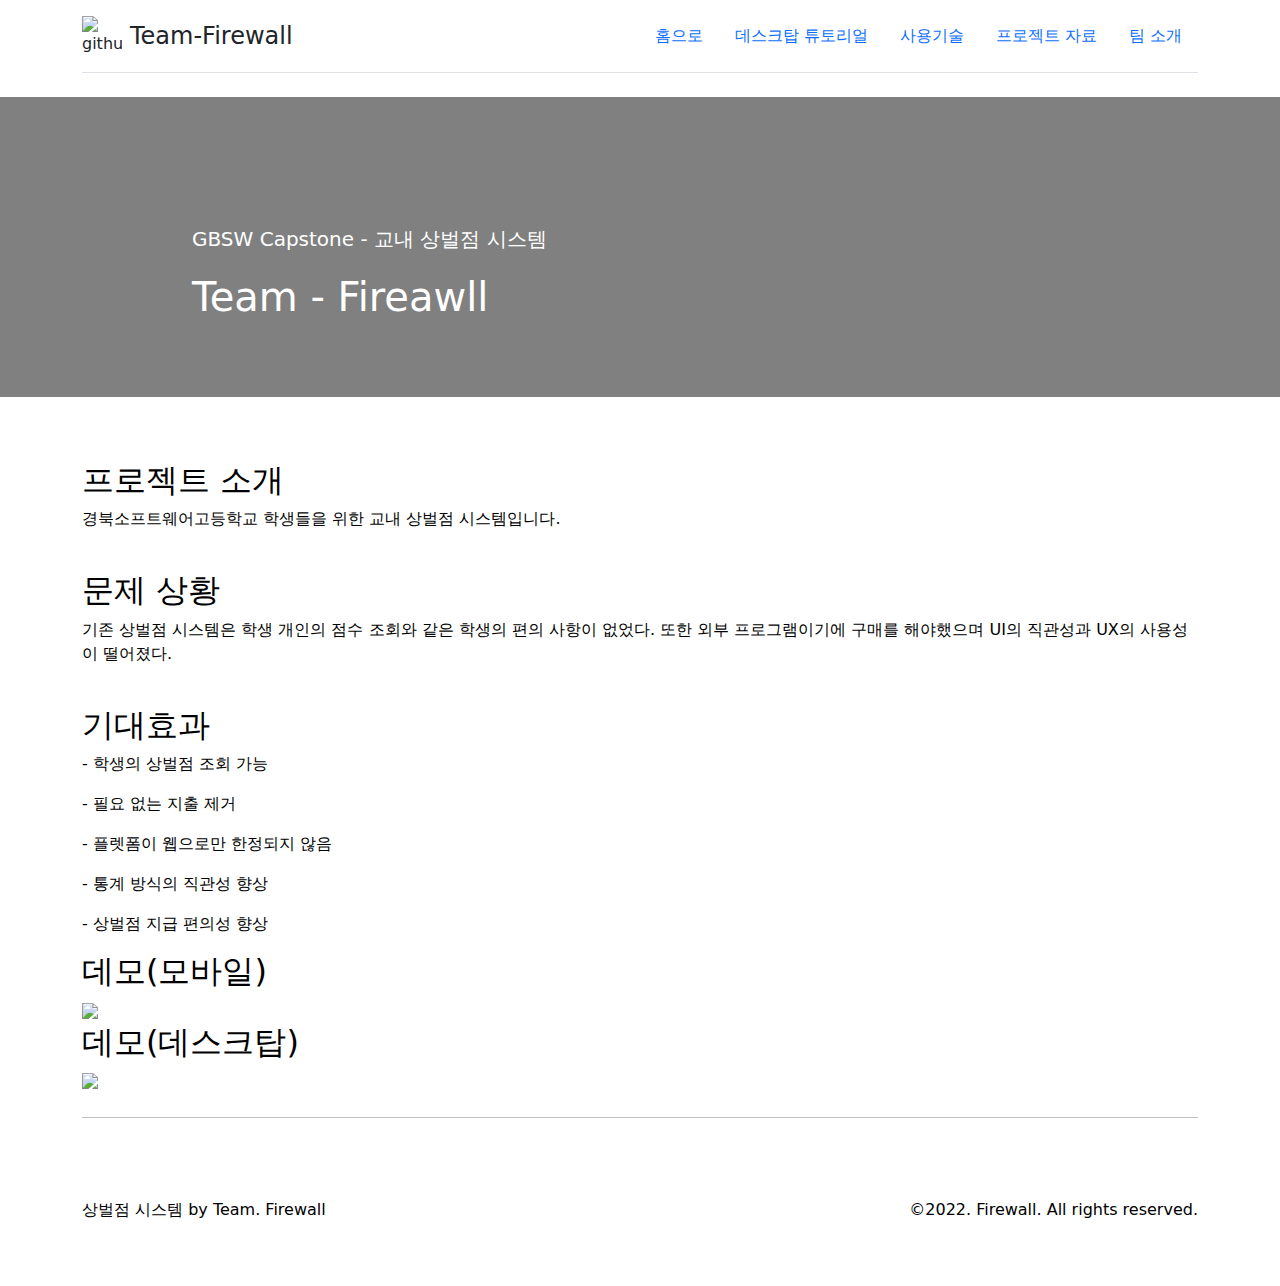
==== index.html @ d5c74aa8 "initial commit" ====
<!doctype html>
<html lang="en">

<head>
  <meta charset="utf-8">
  <meta name="viewport" content="width=device-width, initial-scale=1">
  <meta name="description" content="">
  <meta name="author" content="Mark Otto, Jacob Thornton, and Bootstrap contributors">
  <meta name="generator" content="Hugo 0.98.0">
  <title>Capstone Proect</title>

  <link rel="canonical" href="https://getbootstrap.com/docs/5.2/examples/carousel/">

  <link href="/docs/5.2/dist/css/bootstrap.min.css" rel="stylesheet"
    integrity="sha384-0evHe/X+R7YkIZDRvuzKMRqM+OrBnVFBL6DOitfPri4tjfHxaWutUpFmBp4vmVor" crossorigin="anonymous">
    <link href="../assets/dist/css/bootstrap.min.css" rel="stylesheet">

    <style>
      .bd-placeholder-img {
        font-size: 1.125rem;
        text-anchor: middle;
        -webkit-user-select: none;
        -moz-user-select: none;
        user-select: none;
      }

      @media (min-width: 768px) {
        .bd-placeholder-img-lg {
          font-size: 3.5rem;
        }
      }

      .b-example-divider {
        height: 3rem;
        background-color: rgba(0, 0, 0, .1);
        border: solid rgba(0, 0, 0, .15);
        border-width: 1px 0;
        box-shadow: inset 0 .5em 1.5em rgba(0, 0, 0, .1), inset 0 .125em .5em rgba(0, 0, 0, .15);
      }

      .b-example-vr {
        flex-shrink: 0;
        width: 1.5rem;
        height: 100vh;
      }

      .bi {
        vertical-align: -.125em;
        fill: currentColor;
      }

      .nav-scroller {
        position: relative;
        z-index: 2;
        height: 2.75rem;
        overflow-y: hidden;
      }

      .nav-scroller .nav {
        display: flex;
        flex-wrap: nowrap;
        padding-bottom: 1rem;
        margin-top: -1px;
        overflow-x: auto;
        text-align: center;
        white-space: nowrap;
        -webkit-overflow-scrolling: touch;
      }
    </style>
  <link rel="stylesheet" href="https://cdn.jsdelivr.net/npm/bootstrap@5.2.0-beta1/dist/css/bootstrap.min.css">
  <!-- Favicons -->
  <link rel="apple-touch-icon" href="/docs/5.2/assets/img/favicons/apple-touch-icon.png" sizes="180x180">
  <link rel="icon" href="/docs/5.2/assets/img/favicons/favicon-32x32.png" sizes="32x32" type="image/png">
  <link rel="icon" href="/docs/5.2/assets/img/favicons/favicon-16x16.png" sizes="16x16" type="image/png">
  <link rel="manifest" href="/docs/5.2/assets/img/favicons/manifest.json">
  <link rel="mask-icon" href="/docs/5.2/assets/img/favicons/safari-pinned-tab.svg" color="#712cf9">
  <link rel="icon" href="/docs/5.2/assets/img/favicons/favicon.ico">
  <meta name="theme-color" content="#712cf9">
  <link rel="stylesheet" href="css/index.css">
</head>

<body>
  <div class="container">
    <header class="d-flex flex-wrap justify-content-center py-3 mb-4 border-bottom">
      <a href="https://github.com/Team-Firewall" class="d-flex align-items-center mb-3 mb-md-0 me-md-auto text-dark text-decoration-none">
        <img class="bi me-2" width="40" height="40" src="https://cdn-icons-png.flaticon.com/512/25/25231.png" alt="github_logo" />
        <span class="fs-4">Team-Firewall</span>
      </a>

      <ul class="nav nav-pills">
        <li class="nav-item"><a href="index.html" class="nav-link" aria-current="page">홈으로</a></li>
        <li class="nav-item"><a href="tutorial.html" class="nav-link">데스크탑 튜토리얼</a></li>
        <li class="nav-item"><a href="stacks.html" class="nav-link">사용기술</a></li>
        <li class="nav-item"><a href="files.html" class="nav-link">프로젝트 자료</a></li>
        <li class="nav-item"><a href="members.html" class="nav-link">팀 소개</a></li>
      </ul>
    </header>
  </div>
  <main>

    <div id="myCarousel" class="carousel" data-bs-ride="carousel"
      style="background-color: gray; height: 300px; position: relative;">
      <div class="carousel-caption text-start" style="margin-top: 130px;">
        <p>GBSW Capstone - 교내 상벌점 시스템</p>
        <h1>Team - Fireawll</h1>
      </div>
    </div>

    <div class="container marketing">

      <dl>
        <dt><h2 style="color: black">프로젝트 소개</h2></dt>
        <dd><p>경북소프트웨어고등학교 학생들을 위한 교내 상벌점 시스템입니다.</p></dd><br />
        <dt><h2 style="color: black">문제 상황</h2></dt>
        <dd><p>기존 상벌점 시스템은 학생 개인의 점수 조회와 같은 학생의 편의 사항이 없었다. 또한 외부 프로그램이기에 구매를 해야했으며 UI의 직관성과 UX의 사용성이 떨어졌다.</p></dd><br />
        <dt><h2 style="color: black">기대효과</h2></dt>
        <dd><p>- 학생의 상벌점 조회 가능</p></dd>
        <dd><p>- 필요 없는 지출 제거</p></dd>
        <dd><p>- 플렛폼이 웹으로만 한정되지 않음</p></dd>
        <dd><p>- 통계 방식의 직관성 향상</p></dd>
        <dd><p>- 상벌점 지급 편의성 향상</p></dd>
        <dt><h2 style="color: black">데모(모바일)</h2></dt>
        <img src="https://media.discordapp.net/attachments/999238854341046302/1057449356980146206/ezgif.com-gif-maker_1.gif?width=325&height=703">
        <dt><h2 style="color: black">데모(데스크탑)</h2></dt>
        <img src="https://media.discordapp.net/attachments/999238854341046302/1057448941433671680/ezgif.com-gif-maker.gif">
      </dl>

      <hr class="featurette-divider mt-4">

    </div><!-- /.container -->

    <!-- FOOTER -->
    <footer class="container" style="color: black">
      <p class="float-end">©2022. Firewall. All rights reserved.</p>
      <p>상벌점 시스템 by Team. Firewall</p>
    </footer>
  </main>
<script src="../assets/dist/js/bootstrap.bundle.min.js"></script>
</body>
</html>
---- css/index.css ----
/* GLOBAL STYLES
-------------------------------------------------- */
/* Padding below the footer and lighter body text */

body {
    padding-bottom: 3rem;
    color: #000;
  }
  
  /* a:link { color: #5a5a5a; text-decoration: none;}
  a:visited { color: #5a5a5a; text-decoration: none;}
  a:hover { color: #5a5a5a; text-decoration: nones;} */
  
  /* CUSTOMIZE THE CAROUSEL
  -------------------------------------------------- */
  
  /* Carousel base class */
  .carousel {
    margin-bottom: 4rem;
  }
  
  /* Since positioning the image, we need to help out the caption */
  .carousel-caption {
    bottom: 3rem;
    z-index: 10;
  }
  
  /* Declare heights because of positioning of img element */
  .carousel-item {
    height: 32rem;
  }
  
  
  /* MARKETING CONTENT
  -------------------------------------------------- */
  
  /* Center align the text within the three columns below the carousel */
  .marketing .col-lg-4 {
    margin-bottom: 1.5rem;
    text-align: center;
  }
  
  /* rtl:begin:ignore */
  .marketing .col-lg-4 p {
    margin-right: .75rem;
    margin-left: .75rem;
  }
  
  /* rtl:end:ignore */
  
  
  /* Featurettes
  ------------------------- */
  
  .featurette-divider {
    margin: 5rem 0;
    /* Space out the Bootstrap <hr> more */
  }
  
  /* Thin out the marketing headings */
  /* rtl:begin:remove */
  .featurette-heading {
    letter-spacing: -.05rem;
  }
  
  .form-control-dark {
    border-color: var(--bs-gray);
  }
  .form-control-dark:focus {
    border-color: #fff;
    box-shadow: 0 0 0 .25rem rgba(255, 255, 255, .25);
  }
  
  .text-small {
    font-size: 85%;
  }
  
  .dropdown-toggle {
    outline: 0;
  }

  .nav-link:hover {
    background-color: #0D6EFD;
    color:#fff
  }

  /* rtl:end:remove */
  
  /* RESPONSIVE CSS
  -------------------------------------------------- */
  
  @media (min-width: 40em) {
  
    /* Bump up size of carousel content */
    .carousel-caption p {
      margin-bottom: 1.25rem;
      font-size: 1.25rem;
      line-height: 1.4;
    }
  
    .featurette-heading {
      font-size: 50px;
    }
  }
  
  @media (min-width: 62em) {
    .featurette-heading {
      margin-top: 7rem;
    }
  }
  
  /*  */
  /*  */
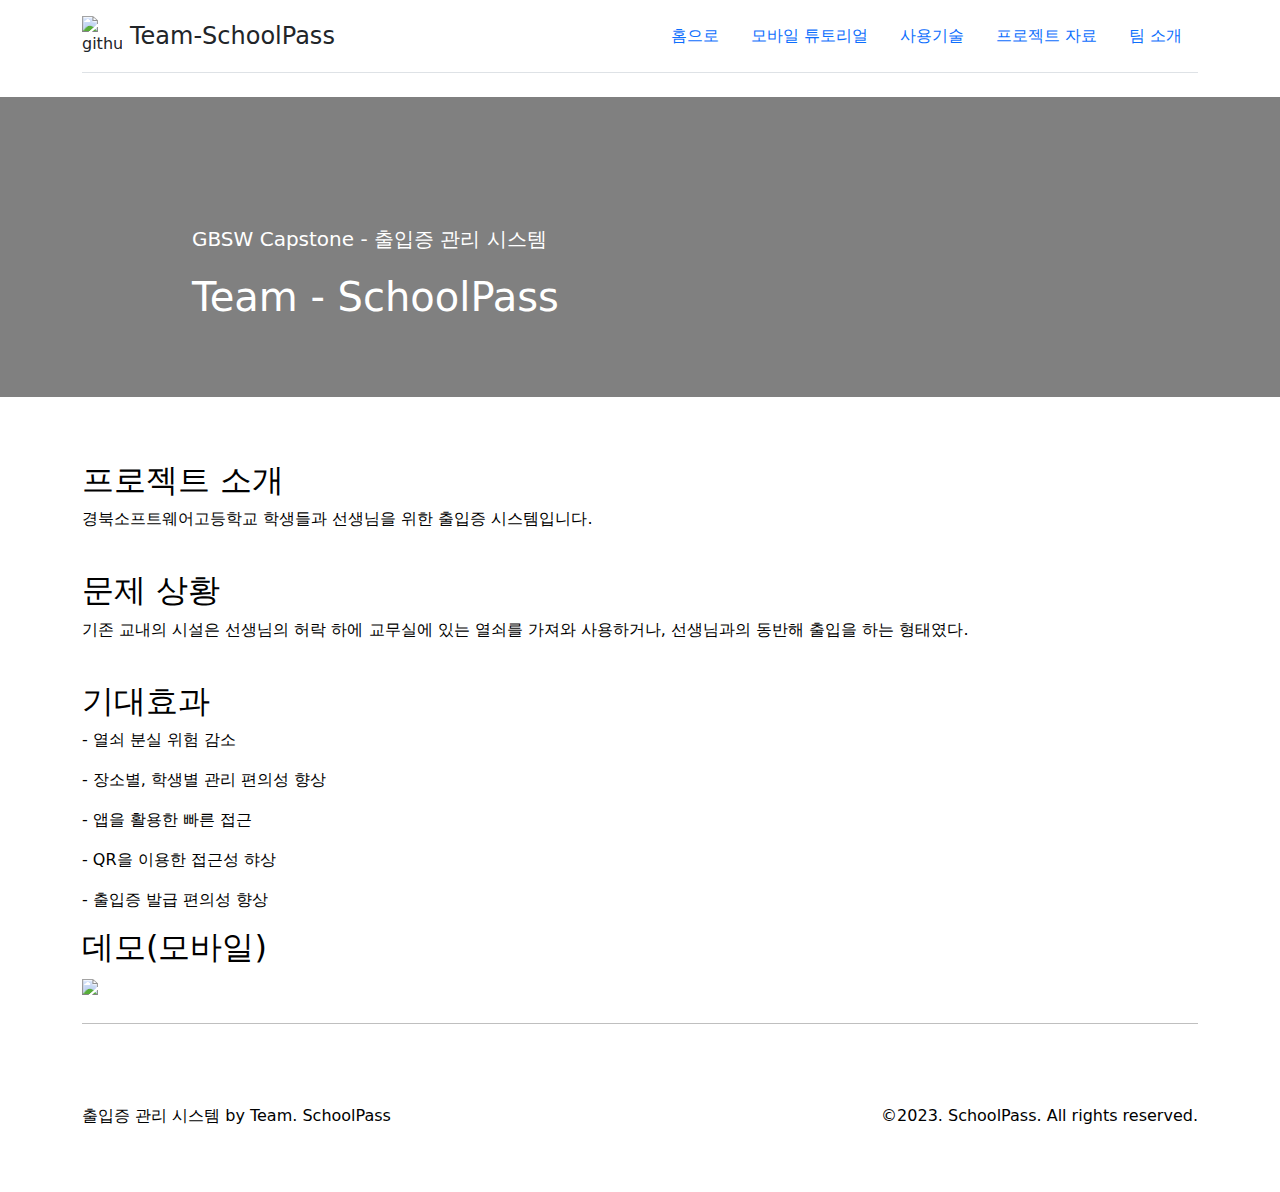
==== commit c4c47199: "change index, members" ====
--- a/index.html
+++ b/index.html
@@ -82,14 +82,14 @@
 <body>
   <div class="container">
     <header class="d-flex flex-wrap justify-content-center py-3 mb-4 border-bottom">
-      <a href="https://github.com/Team-Firewall" class="d-flex align-items-center mb-3 mb-md-0 me-md-auto text-dark text-decoration-none">
+      <a href="https://github.com/school-pass" class="d-flex align-items-center mb-3 mb-md-0 me-md-auto text-dark text-decoration-none">
         <img class="bi me-2" width="40" height="40" src="https://cdn-icons-png.flaticon.com/512/25/25231.png" alt="github_logo" />
-        <span class="fs-4">Team-Firewall</span>
+        <span class="fs-4">Team-SchoolPass</span>
       </a>
 
       <ul class="nav nav-pills">
         <li class="nav-item"><a href="index.html" class="nav-link" aria-current="page">홈으로</a></li>
-        <li class="nav-item"><a href="tutorial.html" class="nav-link">데스크탑 튜토리얼</a></li>
+        <li class="nav-item"><a href="tutorial.html" class="nav-link">모바일 튜토리얼</a></li>
         <li class="nav-item"><a href="stacks.html" class="nav-link">사용기술</a></li>
         <li class="nav-item"><a href="files.html" class="nav-link">프로젝트 자료</a></li>
         <li class="nav-item"><a href="members.html" class="nav-link">팀 소개</a></li>
@@ -101,8 +101,8 @@
     <div id="myCarousel" class="carousel" data-bs-ride="carousel"
       style="background-color: gray; height: 300px; position: relative;">
       <div class="carousel-caption text-start" style="margin-top: 130px;">
-        <p>GBSW Capstone - 교내 상벌점 시스템</p>
-        <h1>Team - Fireawll</h1>
+        <p>GBSW Capstone - 출입증 관리 시스템</p>
+        <h1>Team - SchoolPass</h1>
       </div>
     </div>
 
@@ -110,19 +110,19 @@
 
       <dl>
         <dt><h2 style="color: black">프로젝트 소개</h2></dt>
-        <dd><p>경북소프트웨어고등학교 학생들을 위한 교내 상벌점 시스템입니다.</p></dd><br />
+        <dd><p>경북소프트웨어고등학교 학생들과 선생님을 위한 출입증 시스템입니다.</p></dd><br />
         <dt><h2 style="color: black">문제 상황</h2></dt>
-        <dd><p>기존 상벌점 시스템은 학생 개인의 점수 조회와 같은 학생의 편의 사항이 없었다. 또한 외부 프로그램이기에 구매를 해야했으며 UI의 직관성과 UX의 사용성이 떨어졌다.</p></dd><br />
+        <dd><p>기존 교내의 시설은 선생님의 허락 하에 교무실에 있는 열쇠를 가져와 사용하거나, 선생님과의 동반해 출입을 하는 형태였다.</p></dd><br />
         <dt><h2 style="color: black">기대효과</h2></dt>
-        <dd><p>- 학생의 상벌점 조회 가능</p></dd>
-        <dd><p>- 필요 없는 지출 제거</p></dd>
-        <dd><p>- 플렛폼이 웹으로만 한정되지 않음</p></dd>
-        <dd><p>- 통계 방식의 직관성 향상</p></dd>
-        <dd><p>- 상벌점 지급 편의성 향상</p></dd>
+        <dd><p>- 열쇠 분실 위험 감소</p></dd>
+        <dd><p>- 장소별, 학생별 관리 편의성 향상</p></dd>
+        <dd><p>- 앱을 활용한 빠른 접근</p></dd>
+        <dd><p>- QR을 이용한 접근성 햐상</p></dd>
+        <dd><p>- 출입증 발급 편의성 향상</p></dd>
         <dt><h2 style="color: black">데모(모바일)</h2></dt>
         <img src="https://media.discordapp.net/attachments/999238854341046302/1057449356980146206/ezgif.com-gif-maker_1.gif?width=325&height=703">
-        <dt><h2 style="color: black">데모(데스크탑)</h2></dt>
-        <img src="https://media.discordapp.net/attachments/999238854341046302/1057448941433671680/ezgif.com-gif-maker.gif">
+        <!-- <dt><h2 style="color: black">데모(데스크탑)</h2></dt>
+        <img src="https://media.discordapp.net/attachments/999238854341046302/1057448941433671680/ezgif.com-gif-maker.gif"> -->
       </dl>
 
       <hr class="featurette-divider mt-4">
@@ -131,8 +131,8 @@
 
     <!-- FOOTER -->
     <footer class="container" style="color: black">
-      <p class="float-end">©2022. Firewall. All rights reserved.</p>
-      <p>상벌점 시스템 by Team. Firewall</p>
+      <p class="float-end">©2023. SchoolPass. All rights reserved.</p>
+      <p>출입증 관리 시스템 by Team. SchoolPass</p>
     </footer>
   </main>
 <script src="../assets/dist/js/bootstrap.bundle.min.js"></script>
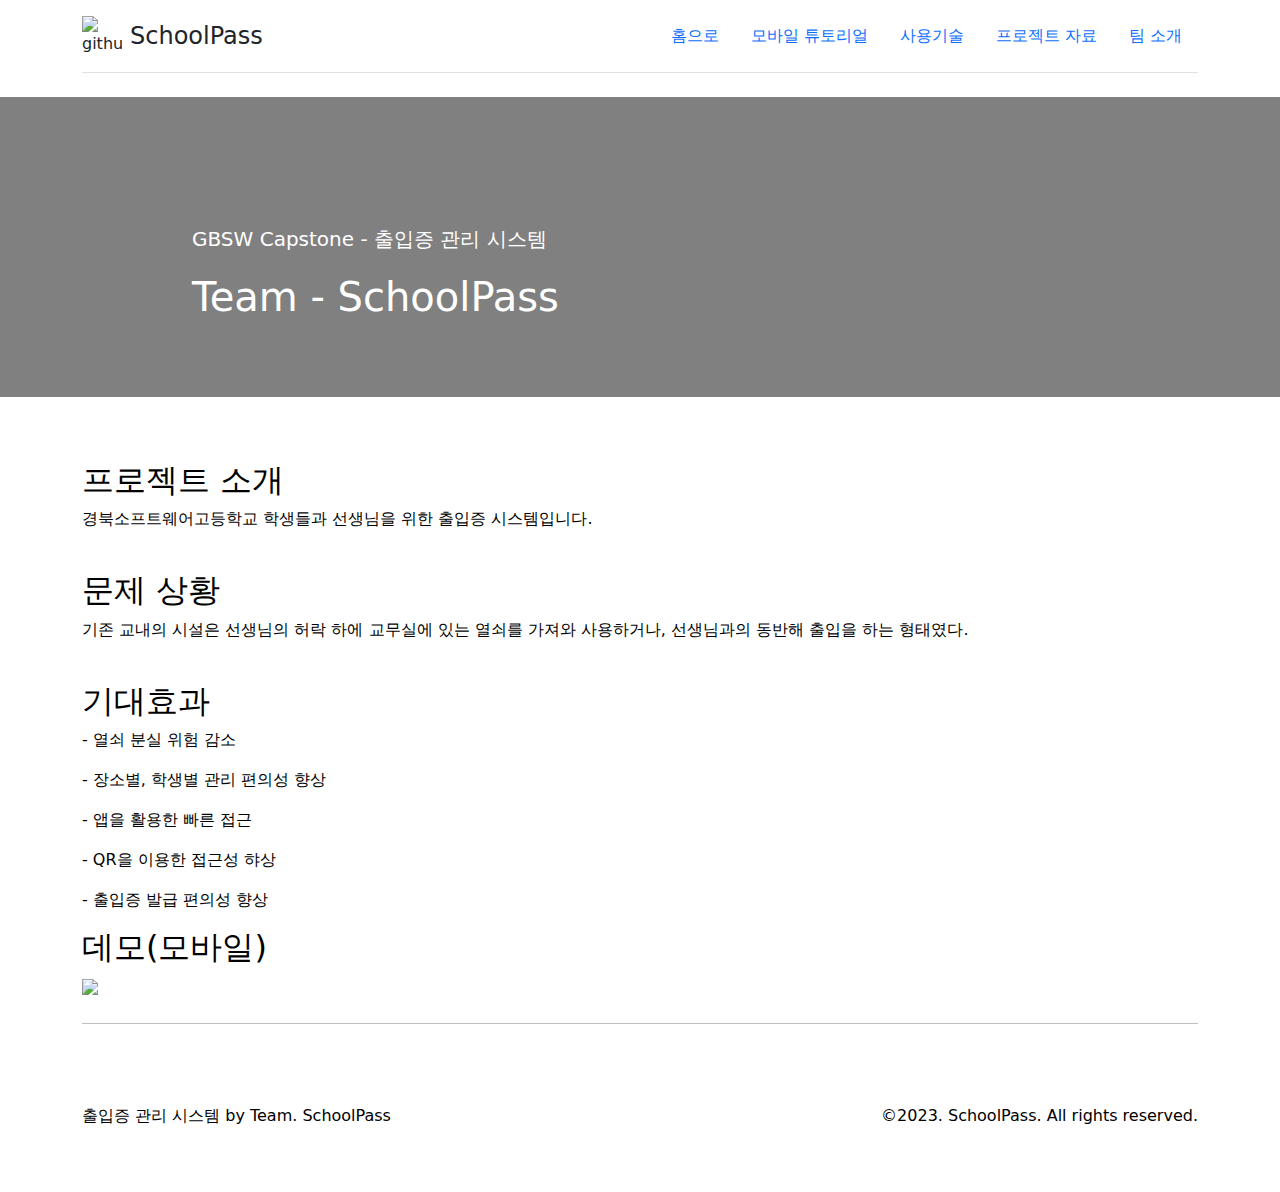
==== commit 033528f8: "update coptright" ====
--- a/index.html
+++ b/index.html
@@ -84,7 +84,7 @@
     <header class="d-flex flex-wrap justify-content-center py-3 mb-4 border-bottom">
       <a href="https://github.com/school-pass" class="d-flex align-items-center mb-3 mb-md-0 me-md-auto text-dark text-decoration-none">
         <img class="bi me-2" width="40" height="40" src="https://cdn-icons-png.flaticon.com/512/25/25231.png" alt="github_logo" />
-        <span class="fs-4">Team-SchoolPass</span>
+        <span class="fs-4">SchoolPass</span>
       </a>
 
       <ul class="nav nav-pills">
